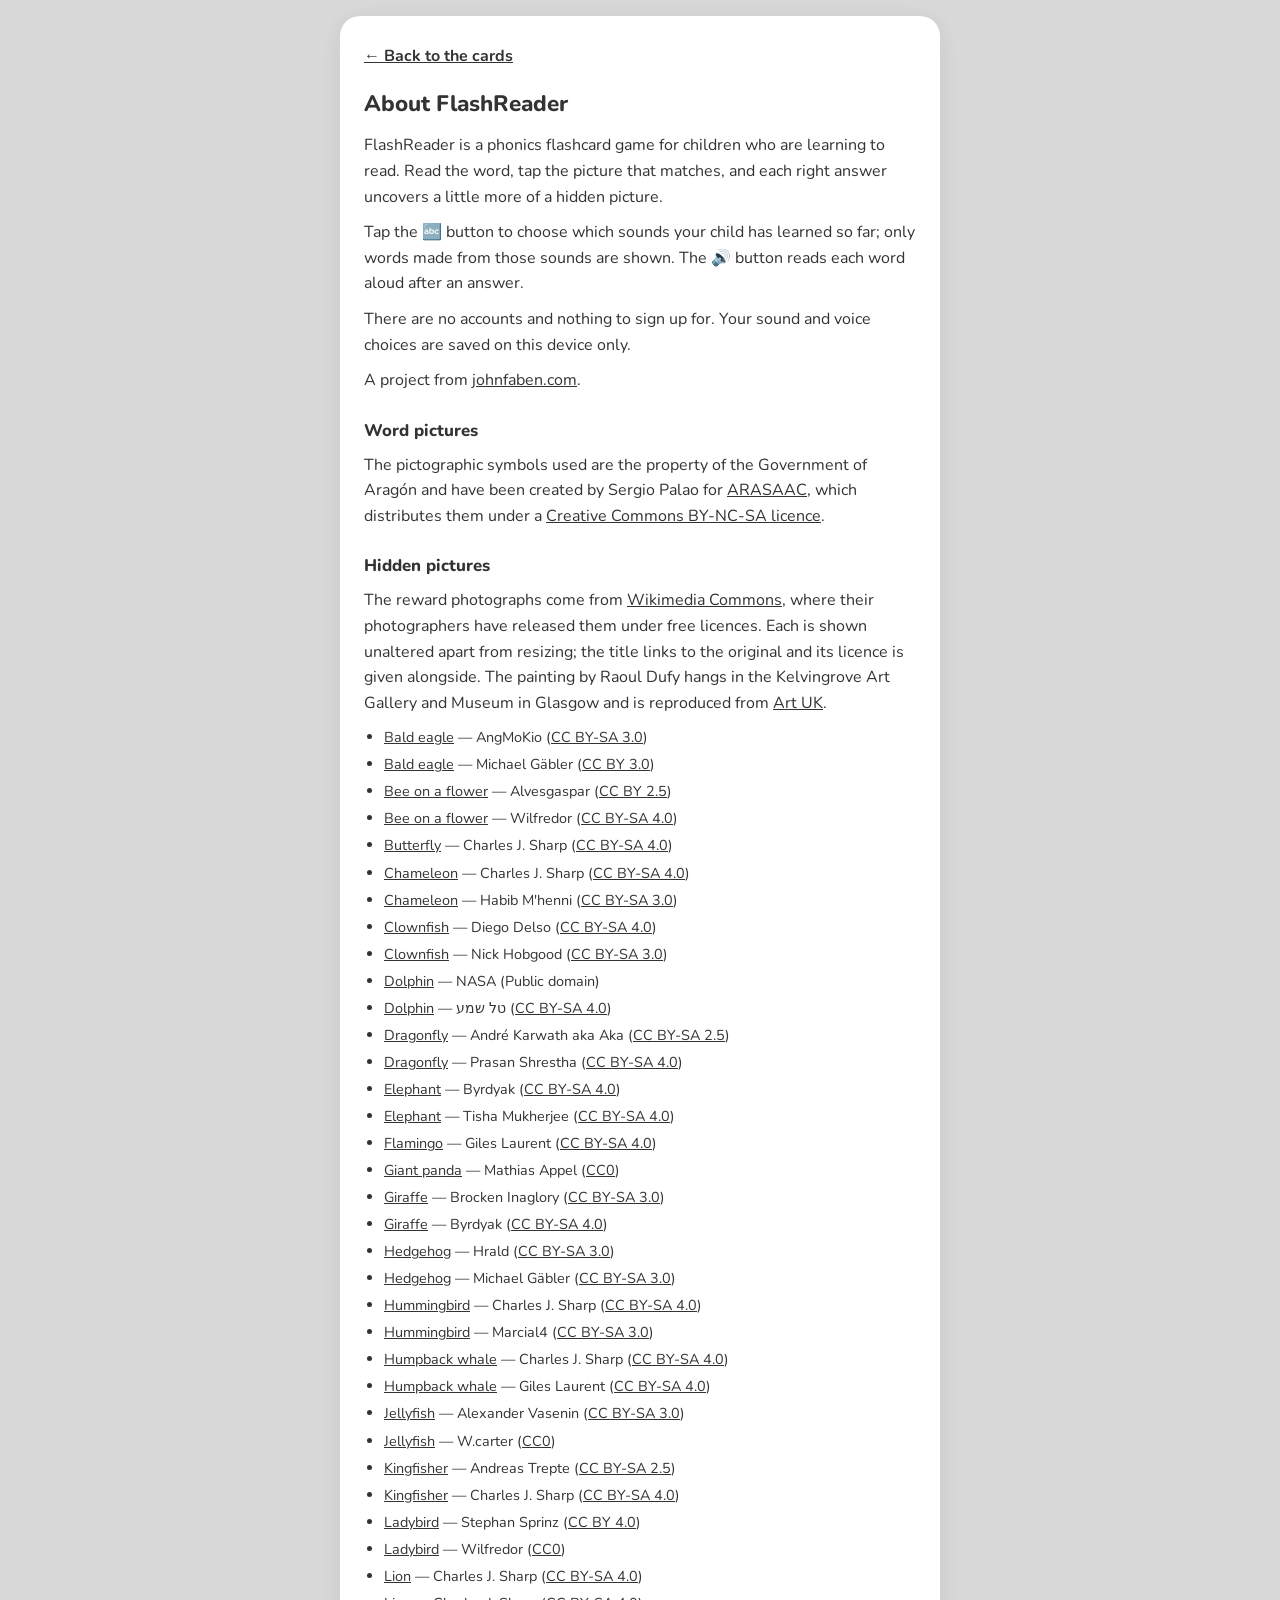
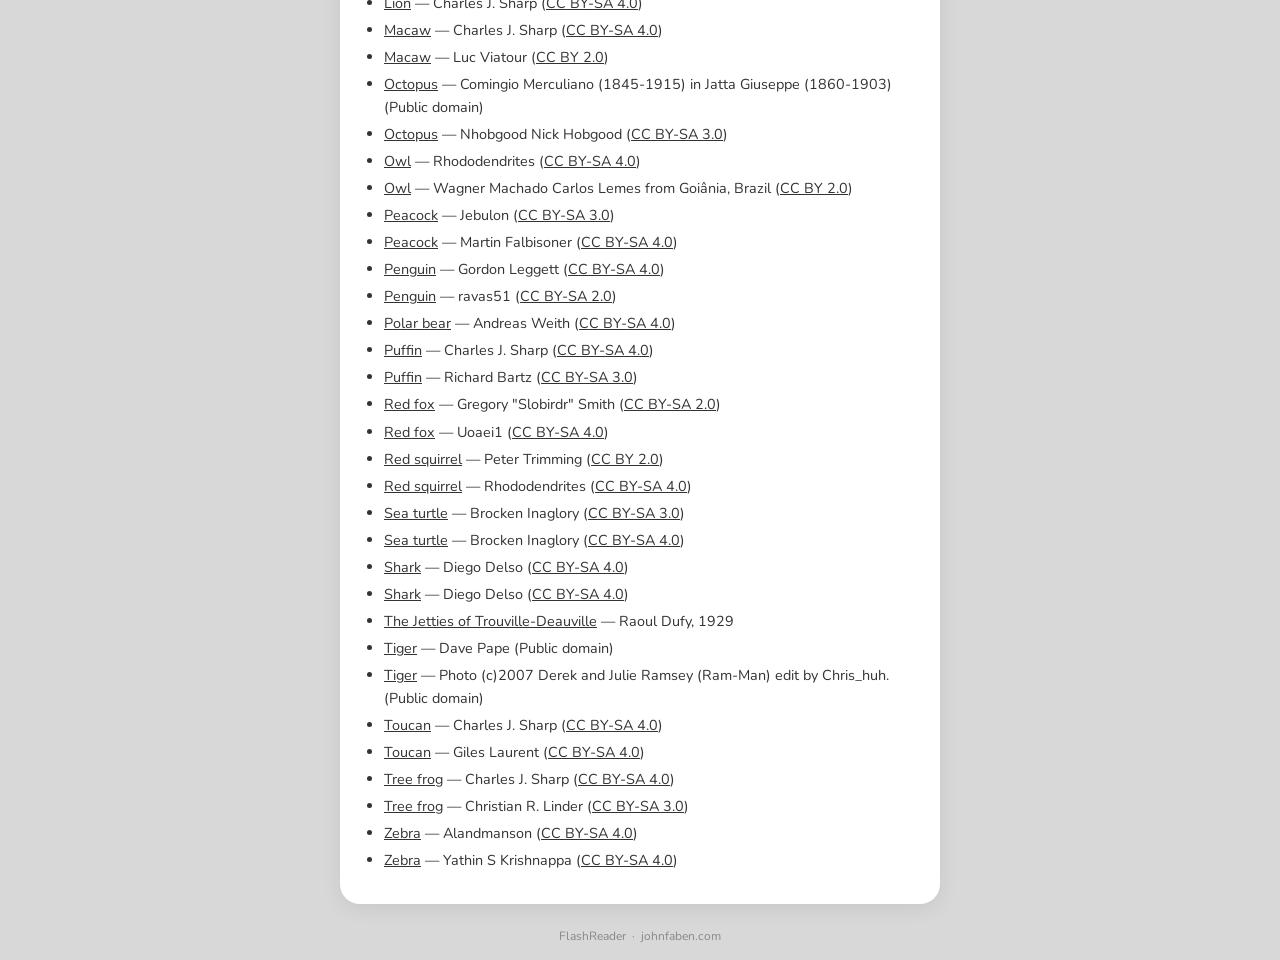
==== about.html @ eee172be "Photo rewards on a 4x4 tile grid, About page, and play improvements - Reward pictures are now photog" ====
<!DOCTYPE html>
<html lang="en">
<head>
  <meta charset="UTF-8">
  <meta name="viewport" content="width=device-width, initial-scale=1.0">
  <title>About — FlashReader</title>
  <link rel="stylesheet" href="style.css">
  <style>
    body { user-select: text; }
    .about {
      width: 100%;
      max-width: 600px;
      background: var(--card-bg);
      border-radius: var(--radius);
      box-shadow: var(--shadow);
      padding: 28px 24px;
      line-height: 1.6;
    }
    .about h1 { font-size: 1.4rem; font-weight: 800; margin-bottom: 12px; }
    .about h2 { font-size: 1.05rem; font-weight: 800; margin: 24px 0 8px; }
    .about p { margin-bottom: 10px; }
    .about a { color: var(--dark); }
    .about ul { padding-left: 20px; font-size: 0.9rem; }
    .about li { margin-bottom: 4px; }
    .back-link { display: inline-block; margin-bottom: 16px; font-weight: 700; }
  </style>
</head>
<body>

  <div class="about">
    <a class="back-link" href="index.html">&larr; Back to the cards</a>

    <h1>About FlashReader</h1>
    <p>FlashReader is a phonics flashcard game for children who are learning to read. Read the word, tap the picture that matches, and each right answer uncovers a little more of a hidden picture.</p>
    <p>Tap the 🔤 button to choose which sounds your child has learned so far; only words made from those sounds are shown. The 🔊 button reads each word aloud after an answer.</p>
    <p>There are no accounts and nothing to sign up for. Your sound and voice choices are saved on this device only.</p>
    <p>A project from <a href="https://johnfaben.com">johnfaben.com</a>.</p>

    <h2>Word pictures</h2>
    <p>The pictographic symbols used are the property of the Government of Aragón and have been created by Sergio Palao for <a href="https://arasaac.org">ARASAAC</a>, which distributes them under a <a href="https://creativecommons.org/licenses/by-nc-sa/4.0/">Creative Commons BY-NC-SA licence</a>.</p>

    <h2>Hidden pictures</h2>
    <p>The reward photographs come from <a href="https://commons.wikimedia.org">Wikimedia Commons</a>, where their photographers have released them under free licences. Each is shown unaltered apart from resizing; the title links to the original and its licence is given alongside. The painting by Raoul Dufy hangs in the Kelvingrove Art Gallery and Museum in Glasgow and is reproduced from <a href="https://artuk.org">Art UK</a>.</p>
    <ul id="art-credits"></ul>
  </div>

  <footer class="site-footer">
    <a href="index.html">FlashReader</a>
    <span aria-hidden="true">&middot;</span>
    <a href="https://johnfaben.com">johnfaben.com</a>
  </footer>

  <script src="mysteryPictures.js"></script>
  <script>
    const list = document.getElementById('art-credits');
    const sorted = [...mysteryPictures].sort((a, b) => a.name.localeCompare(b.name) || a.artist.localeCompare(b.artist));
    for (const pic of sorted) {
      const li = document.createElement('li');
      const link = document.createElement('a');
      link.href = pic.source;
      link.textContent = pic.name;
      li.appendChild(link);
      li.appendChild(document.createTextNode(` — ${pic.artist}${pic.date ? ', ' + pic.date : ''}`));
      if (pic.licence) {
        li.appendChild(document.createTextNode(' ('));
        if (pic.licenceUrl) {
          const lic = document.createElement('a');
          lic.href = pic.licenceUrl; lic.textContent = pic.licence;
          li.appendChild(lic);
        } else li.appendChild(document.createTextNode(pic.licence));
        li.appendChild(document.createTextNode(')'));
      }
      list.appendChild(li);
    }
  </script>
</body>
</html>
---- style.css ----
@import url('https://fonts.googleapis.com/css2?family=Nunito:wght@400;600;700;800&display=swap');

* {
  box-sizing: border-box;
  margin: 0;
  padding: 0;
}

:root {
  --coral: #4a4a4a;
  --coral-dark: #2e2e2e;
  --teal: #666666;
  --teal-dark: #4a4a4a;
  --cream: #d8d8d8;
  --warm-grey: #888888;
  --dark: #333333;
  --card-bg: #FFFFFF;
  --shadow: 0 4px 20px rgba(0,0,0,0.08);
  --radius: 20px;
}

body {
  font-family: 'Nunito', sans-serif;
  background: var(--cream);
  color: var(--dark);
  min-height: 100vh;
  display: flex;
  flex-direction: column;
  align-items: center;
  padding: 16px;
  -webkit-tap-highlight-color: transparent;
  user-select: none;
}

/* ---- Header ---- */
.header {
  width: 100%;
  max-width: 500px;
  display: flex;
  justify-content: space-between;
  align-items: center;
  padding: 8px 0;
  margin-bottom: 12px;
}

.header h1 {
  font-size: 1.4rem;
  font-weight: 800;
  color: var(--coral);
}

.header-buttons {
  display: flex;
  gap: 4px;
}

.settings-btn {
  background: none;
  border: none;
  font-size: 1.6rem;
  cursor: pointer;
  padding: 8px;
  border-radius: 50%;
  transition: background 0.2s;
  line-height: 1;
}

.settings-btn:hover {
  background: rgba(0,0,0,0.05);
}

/* ---- Flashcard ---- */
.card-container {
  width: 100%;
  max-width: 500px;
  margin-bottom: 16px;
}

.flashcard {
  background: var(--card-bg);
  border-radius: var(--radius);
  box-shadow: var(--shadow);
  padding: 40px 32px;
  text-align: center;
  min-height: 140px;
  display: flex;
  flex-direction: column;
  align-items: center;
  justify-content: center;
}

.flashcard-word {
  font-size: 7rem;
  font-weight: 800;
  letter-spacing: 0.04em;
  line-height: 1.2;
  white-space: nowrap;
  max-width: 100%;
}

/* ---- Emoji choices ---- */
.emoji-choices {
  width: 100%;
  max-width: 500px;
  display: flex;
  gap: 12px;
  margin-bottom: 16px;
  justify-content: center;
}

.emoji-btn {
  flex: 1;
  max-width: 150px;
  aspect-ratio: 1;
  font-size: 3.5rem;
  background: var(--card-bg);
  border: 3px solid #cccccc;
  border-radius: var(--radius);
  cursor: pointer;
  display: flex;
  align-items: center;
  justify-content: center;
  transition: transform 0.12s ease, border-color 0.12s ease;
  box-shadow: 0 2px 8px rgba(0,0,0,0.05);
  position: relative;
  padding: 8px;
  overflow: hidden;
}

.emoji-btn img {
  display: block;
  width: 100%;
  height: 100%;
  object-fit: contain;
  pointer-events: none;
}

.emoji-btn:active {
  transform: scale(0.94);
}

.emoji-btn.correct {
  border-color: var(--teal);
  background: #ebebeb;
  animation: popCorrect 0.4s ease;
}

.emoji-btn.wrong {
  border-color: var(--coral);
  opacity: 0.4;
}

.emoji-btn.reveal {
  border-color: var(--teal);
  background: #ebebeb;
}

.emoji-btn.disabled {
  pointer-events: none;
}

.emoji-tick {
  position: absolute;
  inset: 0;
  display: flex;
  align-items: center;
  justify-content: center;
  font-size: 3rem;
  color: var(--teal);
  background: rgba(255,255,255,0.6);
  border-radius: var(--radius);
  animation: tickPop 0.5s ease;
  pointer-events: none;
}

/* The tick is drawn (not a text character) so it matches the size and weight of the cross */
.emoji-tick:not(.emoji-cross) {
  font-size: 0;
}

.emoji-tick:not(.emoji-cross)::before {
  content: '';
  width: 78%;
  aspect-ratio: 1;
  background: var(--teal-dark);
  -webkit-mask: url("data:image/svg+xml,%3Csvg xmlns='http://www.w3.org/2000/svg' viewBox='0 0 100 100'%3E%3Cpath d='M12 55 L38 82 L88 20' fill='none' stroke='black' stroke-width='11.5' stroke-linecap='round' stroke-linejoin='round'/%3E%3C/svg%3E") center / contain no-repeat;
  mask: url("data:image/svg+xml,%3Csvg xmlns='http://www.w3.org/2000/svg' viewBox='0 0 100 100'%3E%3Cpath d='M12 55 L38 82 L88 20' fill='none' stroke='black' stroke-width='11.5' stroke-linecap='round' stroke-linejoin='round'/%3E%3C/svg%3E") center / contain no-repeat;
}

/* The wrong picture that was tapped: faded like the other wrong one, under a large solid cross */
.emoji-btn.wrong.chosen {
  opacity: 1;
  background: color-mix(in srgb, var(--card-bg) 40%, transparent);
  border-color: color-mix(in srgb, var(--coral) 40%, transparent);
}

.emoji-btn.wrong.chosen img {
  opacity: 0.4;
}

.emoji-cross {
  background: none;
  font-size: 0;
}

.emoji-cross::before,
.emoji-cross::after {
  content: '';
  position: absolute;
  width: 78%;
  height: 9%;
  border-radius: 999px;
  background: var(--coral-dark);
  transform: rotate(45deg);
}

.emoji-cross::after {
  transform: rotate(-45deg);
}

@keyframes popCorrect {
  0% { transform: scale(1); }
  40% { transform: scale(1.12); }
  100% { transform: scale(1); }
}

/* ---- Feedback (tick / cross) ---- */
.feedback {
  width: 100%;
  max-width: 500px;
  text-align: center;
  min-height: 60px;
  display: flex;
  align-items: center;
  justify-content: center;
  margin-bottom: 8px;
}

.feedback-tick {
  font-size: 3rem;
  color: var(--teal);
  animation: tickPop 0.5s ease;
}

.feedback-try-again {
  font-size: 1.1rem;
  color: var(--coral);
  font-weight: 700;
  animation: fadeInUp 0.3s ease;
}

@keyframes tickPop {
  0% { transform: scale(0); opacity: 0; }
  50% { transform: scale(1.3); }
  100% { transform: scale(1); opacity: 1; }
}

@keyframes fadeInUp {
  from { opacity: 0; transform: translateY(12px); }
  to { opacity: 1; transform: translateY(0); }
}

/* ---- Button row ---- */
.btn-row {
  width: 100%;
  max-width: 500px;
  display: flex;
  gap: 10px;
  margin-bottom: 12px;
}

.next-btn {
  flex: 1;
  padding: 16px;
  font-size: 1.2rem;
  font-weight: 700;
  font-family: 'Nunito', sans-serif;
  background: var(--coral);
  color: white;
  border: none;
  border-radius: var(--radius);
  cursor: pointer;
  transition: background 0.2s, transform 0.1s;
}

.next-btn:hover {
  background: var(--coral-dark);
}

.next-btn:active {
  transform: scale(0.97);
}

/* ---- Session counter ---- */
.session-counter {
  font-size: 0.85rem;
  color: var(--warm-grey);
  font-weight: 600;
  margin-bottom: 12px;
  min-height: 1.2em;
}

/* ---- Progress bar ---- */
.progress-section {
  width: 100%;
  max-width: 500px;
  margin-bottom: 12px;
}

.progress-label {
  font-size: 0.8rem;
  color: var(--warm-grey);
  margin-bottom: 5px;
  font-weight: 600;
}

.progress-bar-track {
  width: 100%;
  height: 8px;
  background: #cccccc;
  border-radius: 4px;
  overflow: hidden;
}

.progress-bar-fill {
  height: 100%;
  background: var(--teal);
  border-radius: 4px;
  transition: width 0.4s ease;
}

/* ---- Mystery Picture ---- */
.mystery-section {
  width: 100%;
  max-width: 500px;
  margin-bottom: 16px;
}

.mystery-wrapper {
  position: relative;
  width: 100%;
  aspect-ratio: 1;
  border-radius: 16px;
  overflow: hidden;
  box-shadow: var(--shadow);
}

#mystery-img {
  display: block;
  width: 100%;
  height: 100%;
  object-fit: cover;
}

.mystery-overlay {
  position: absolute;
  inset: 0;
  display: grid;
  grid-template-columns: repeat(4, 1fr);
  grid-template-rows: repeat(4, 1fr);
}

.overlay-cell {
  background: #cccccc;
  transition: background 0.5s ease, opacity 0.5s ease;
  border: 1px solid #bbbbbb;
}

.overlay-cell.revealed {
  background: transparent;
  border-color: transparent;
  animation: cellReveal 0.5s ease forwards;
}

@keyframes cellReveal {
  0% { opacity: 1; }
  50% { opacity: 0.5; background: rgba(255,255,255,0.4); }
  100% { opacity: 0; }
}

/* ---- Empty state ---- */
.empty-state {
  text-align: center;
  padding: 40px 20px;
}

.empty-state p {
  font-size: 1.1rem;
  color: var(--warm-grey);
  margin-bottom: 12px;
}

/* ---- Celebration overlay ---- */
.celebration {
  position: fixed;
  inset: 0;
  background: rgba(0,0,0,0.5);
  display: flex;
  flex-direction: column;
  align-items: center;
  justify-content: center;
  z-index: 100;
  animation: fadeIn 0.3s ease;
  padding: 20px;
}

.celebration-content {
  background: var(--card-bg);
  border-radius: var(--radius);
  padding: 32px;
  text-align: center;
  max-width: 360px;
  width: 100%;
  animation: bounceIn 0.5s ease;
}

.celebration-picture {
  display: block;
  max-width: 100%;
  max-height: 50vh;
  margin: 0 auto 16px;
  border-radius: 12px;
}

.celebration h2 {
  font-size: 1.5rem;
  color: var(--coral);
  margin-bottom: 8px;
}

.celebration p {
  color: var(--warm-grey);
  margin-bottom: 20px;
}

.celebration p.celebration-title {
  color: var(--dark);
  font-weight: 700;
  margin-bottom: 2px;
}

.celebration button {
  padding: 12px 32px;
  font-size: 1.1rem;
  font-weight: 700;
  font-family: 'Nunito', sans-serif;
  background: var(--teal);
  color: white;
  border: none;
  border-radius: var(--radius);
  cursor: pointer;
}

@keyframes fadeIn {
  from { opacity: 0; }
  to { opacity: 1; }
}

@keyframes bounceIn {
  0% { transform: scale(0.7); opacity: 0; }
  60% { transform: scale(1.05); }
  100% { transform: scale(1); opacity: 1; }
}

/* ---- Settings Panel ---- */
.settings-overlay {
  position: fixed;
  inset: 0;
  background: rgba(0,0,0,0.4);
  z-index: 50;
  animation: fadeIn 0.2s ease;
}

.settings-panel {
  position: fixed;
  bottom: 0;
  left: 0;
  right: 0;
  max-height: 85vh;
  background: var(--card-bg);
  border-radius: 24px 24px 0 0;
  padding: 24px 20px;
  z-index: 51;
  overflow-y: auto;
  animation: slideUp 0.3s ease;
}

@keyframes slideUp {
  from { transform: translateY(100%); }
  to { transform: translateY(0); }
}

.settings-header {
  display: flex;
  justify-content: space-between;
  align-items: center;
  margin-bottom: 8px;
}

.settings-header h2 {
  font-size: 1.2rem;
  font-weight: 800;
}

.close-btn {
  background: none;
  border: none;
  font-size: 1.5rem;
  cursor: pointer;
  padding: 8px;
  line-height: 1;
  color: var(--warm-grey);
}

.word-count {
  font-size: 0.95rem;
  color: var(--teal);
  font-weight: 700;
  margin-bottom: 20px;
}

.sound-group {
  margin-bottom: 20px;
}

.sound-group-header {
  display: flex;
  align-items: center;
  gap: 8px;
  margin-bottom: 10px;
  cursor: pointer;
  padding: 4px 0;
}

.sound-group-header h3 {
  font-size: 0.95rem;
  font-weight: 700;
  color: var(--dark);
}

.group-toggle {
  font-size: 0.75rem;
  color: var(--teal);
  font-weight: 700;
  background: none;
  border: 1px solid var(--teal);
  border-radius: 8px;
  padding: 2px 8px;
  cursor: pointer;
  margin-left: auto;
}

.sound-chips {
  display: flex;
  flex-wrap: wrap;
  gap: 8px;
}

.sound-chip {
  padding: 8px 14px;
  border-radius: 12px;
  font-size: 0.95rem;
  font-weight: 700;
  font-family: 'Nunito', sans-serif;
  cursor: pointer;
  transition: all 0.15s ease;
  border: 2px solid #cccccc;
  background: transparent;
  color: var(--warm-grey);
  min-width: 44px;
  min-height: 44px;
  display: flex;
  align-items: center;
  justify-content: center;
}

.sound-chip .chip-hint {
  margin-left: 5px;
  font-size: 0.7rem;
  font-weight: 600;
  opacity: 0.75;
}

.sound-chip.active {
  background: var(--teal);
  border-color: var(--teal);
  color: white;
}

.sound-chip:active {
  transform: scale(0.93);
}

/* ---- Layout ---- */
.main-layout {
  width: 100%;
  max-width: 500px;
  display: flex;
  flex-direction: column;
  align-items: center;
}

.quiz-column {
  width: 100%;
  display: flex;
  flex-direction: column;
  align-items: center;
}

.picture-column {
  width: 100%;
}

/* ---- Footer ---- */
.site-footer {
  margin-top: auto;
  padding-top: 24px;
  font-size: 0.75rem;
  color: var(--warm-grey);
  display: flex;
  gap: 6px;
}

.site-footer a {
  color: inherit;
  text-decoration: none;
}

.site-footer a:hover {
  text-decoration: underline;
}

/* ---- Responsive ---- */
@media (max-width: 400px) {
  .flashcard-word {
    font-size: 5.6rem;
  }
  .flashcard {
    padding: 32px 24px;
    min-height: 120px;
  }
  .emoji-btn {
    font-size: 2.8rem;
  }
}

@media (min-width: 768px) {
  .header {
    max-width: 900px;
  }

  .main-layout {
    max-width: 900px;
    flex-direction: row;
    align-items: flex-start;
    gap: 40px;
  }

  .quiz-column {
    flex: 1;
    min-width: 0;
  }

  .card-container,
  .emoji-choices,
  .feedback,
  .btn-row,
  .progress-section,
  .mystery-section {
    max-width: none;
  }

  .picture-column {
    width: 320px;
    flex-shrink: 0;
    position: sticky;
    top: 16px;
  }

  .flashcard-word {
    font-size: 9rem;
  }
  .emoji-btn {
    font-size: 4.5rem;
  }
}
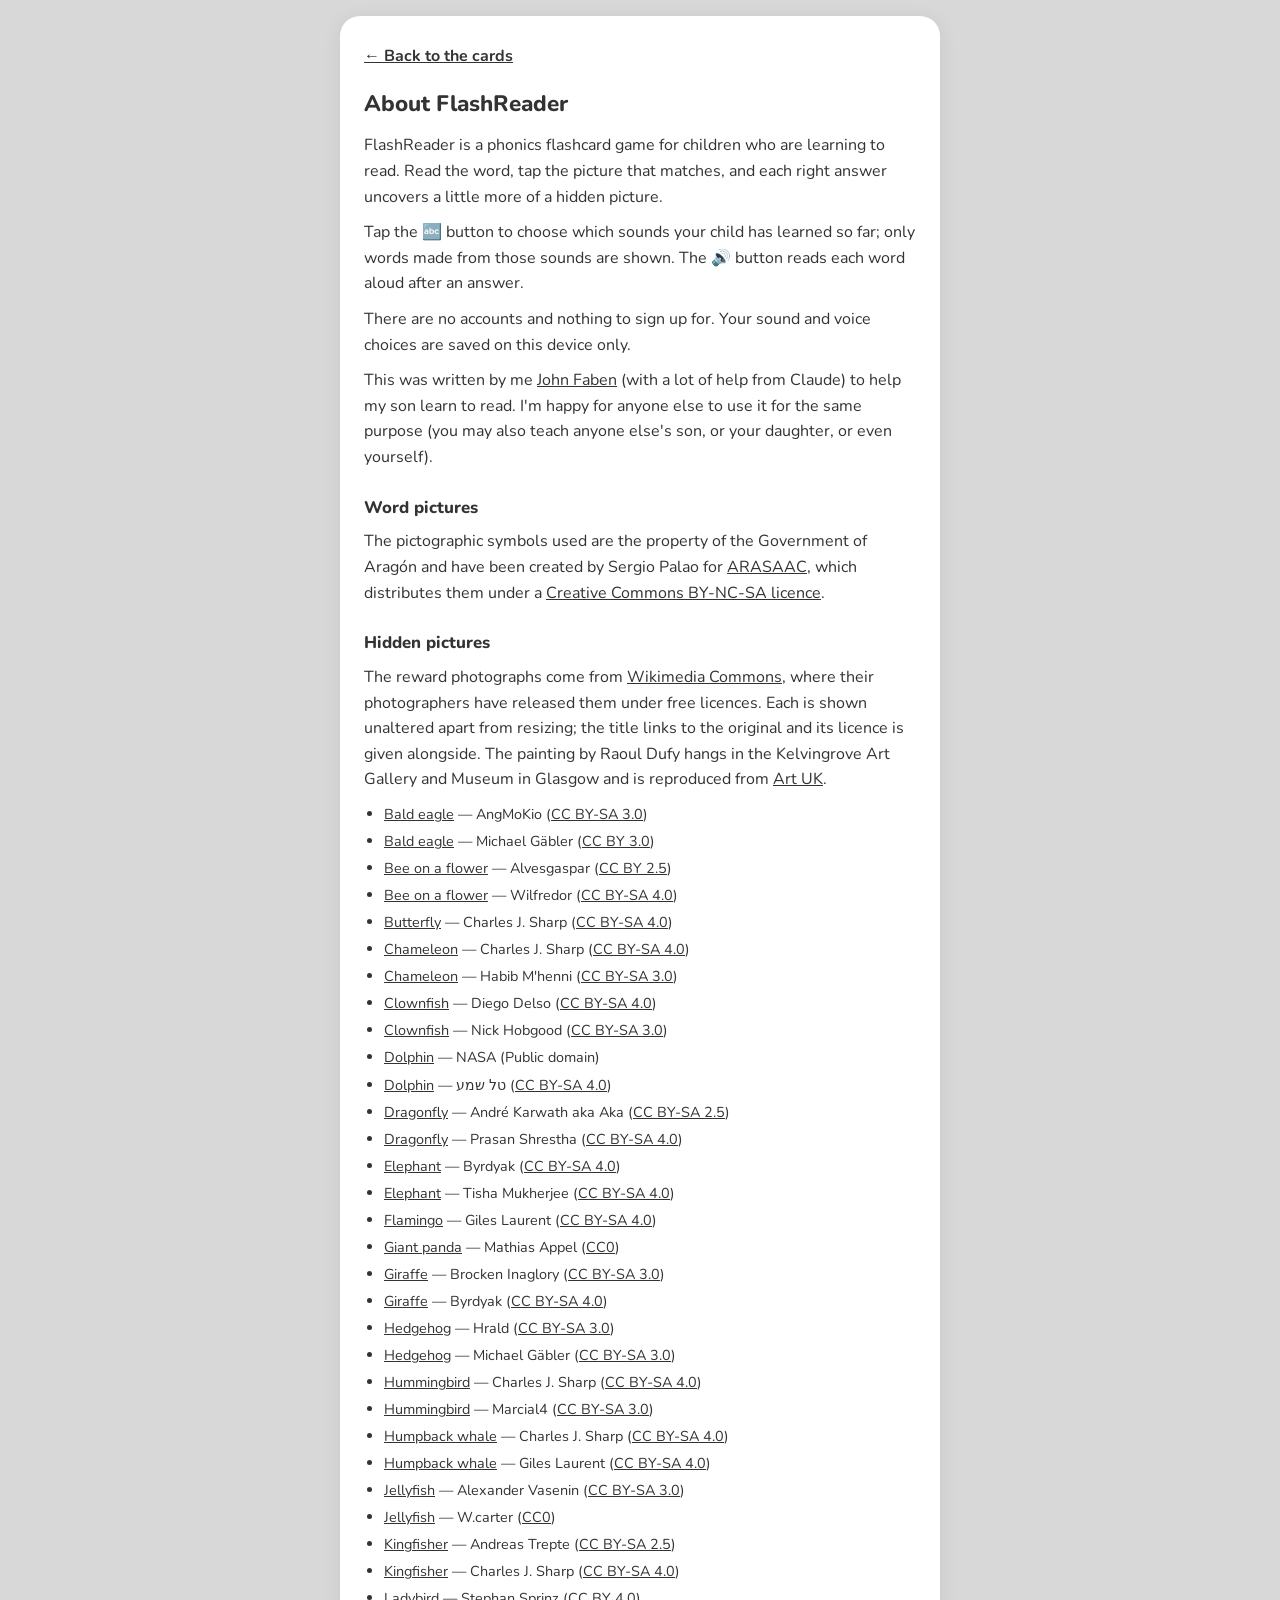
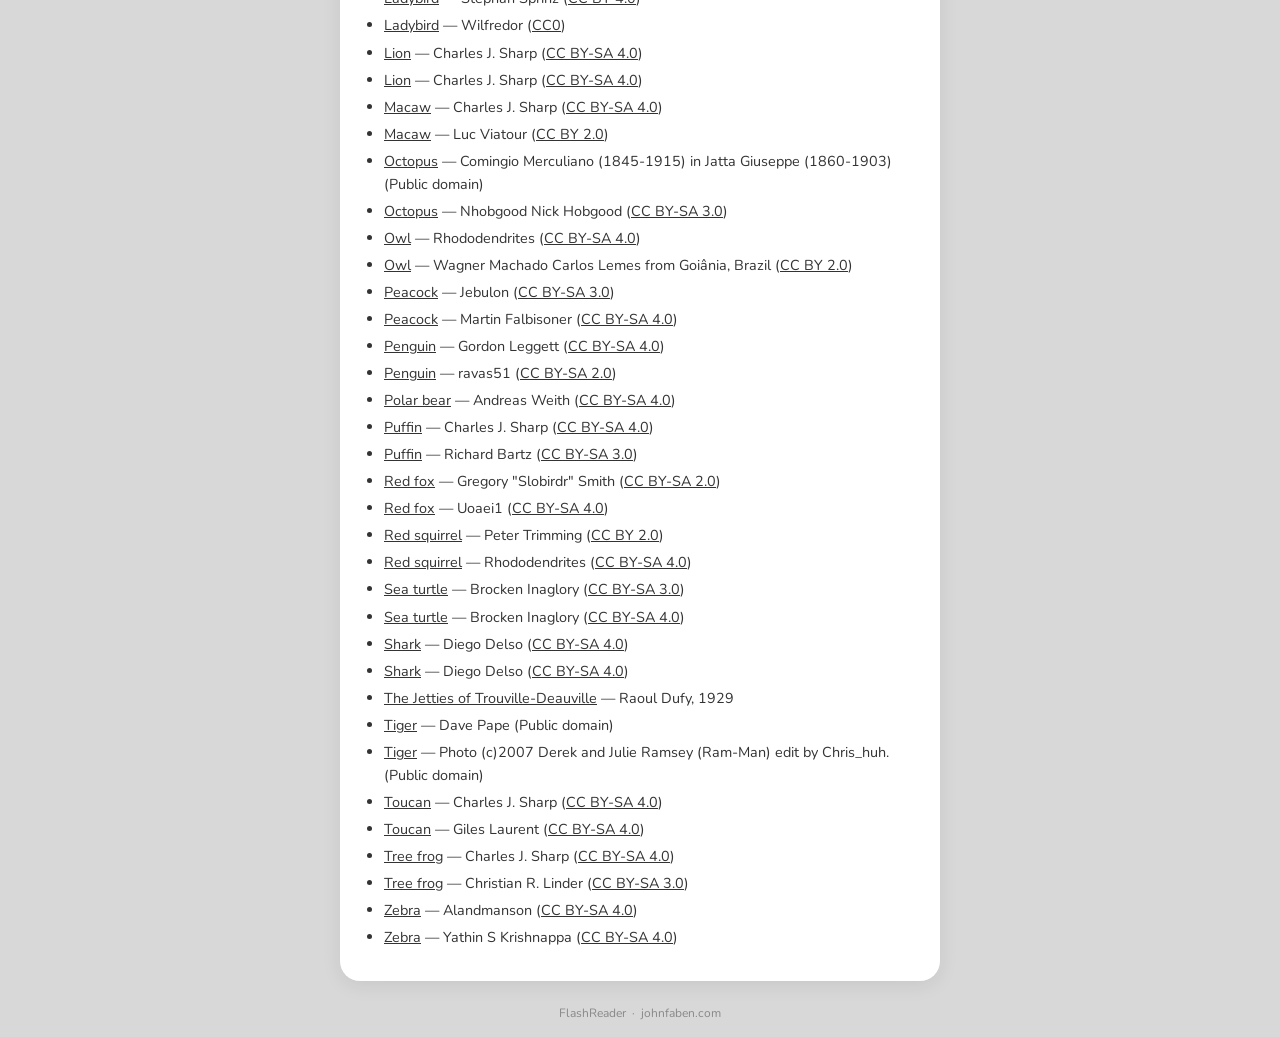
==== commit ba9120ae: "Reword the About page credit Co-Authored-By: Claude Fable 5.2 <noreply@anthropic.com>" ====
--- a/about.html
+++ b/about.html
@@ -34,7 +34,7 @@
     <p>FlashReader is a phonics flashcard game for children who are learning to read. Read the word, tap the picture that matches, and each right answer uncovers a little more of a hidden picture.</p>
     <p>Tap the 🔤 button to choose which sounds your child has learned so far; only words made from those sounds are shown. The 🔊 button reads each word aloud after an answer.</p>
     <p>There are no accounts and nothing to sign up for. Your sound and voice choices are saved on this device only.</p>
-    <p>A project from <a href="https://johnfaben.com">johnfaben.com</a>.</p>
+    <p>This was written by me <a href="https://johnfaben.com">John Faben</a> (with a lot of help from Claude) to help my son learn to read. I'm happy for anyone else to use it for the same purpose (you may also teach anyone else's son, or your daughter, or even yourself).</p>
 
     <h2>Word pictures</h2>
     <p>The pictographic symbols used are the property of the Government of Aragón and have been created by Sergio Palao for <a href="https://arasaac.org">ARASAAC</a>, which distributes them under a <a href="https://creativecommons.org/licenses/by-nc-sa/4.0/">Creative Commons BY-NC-SA licence</a>.</p>
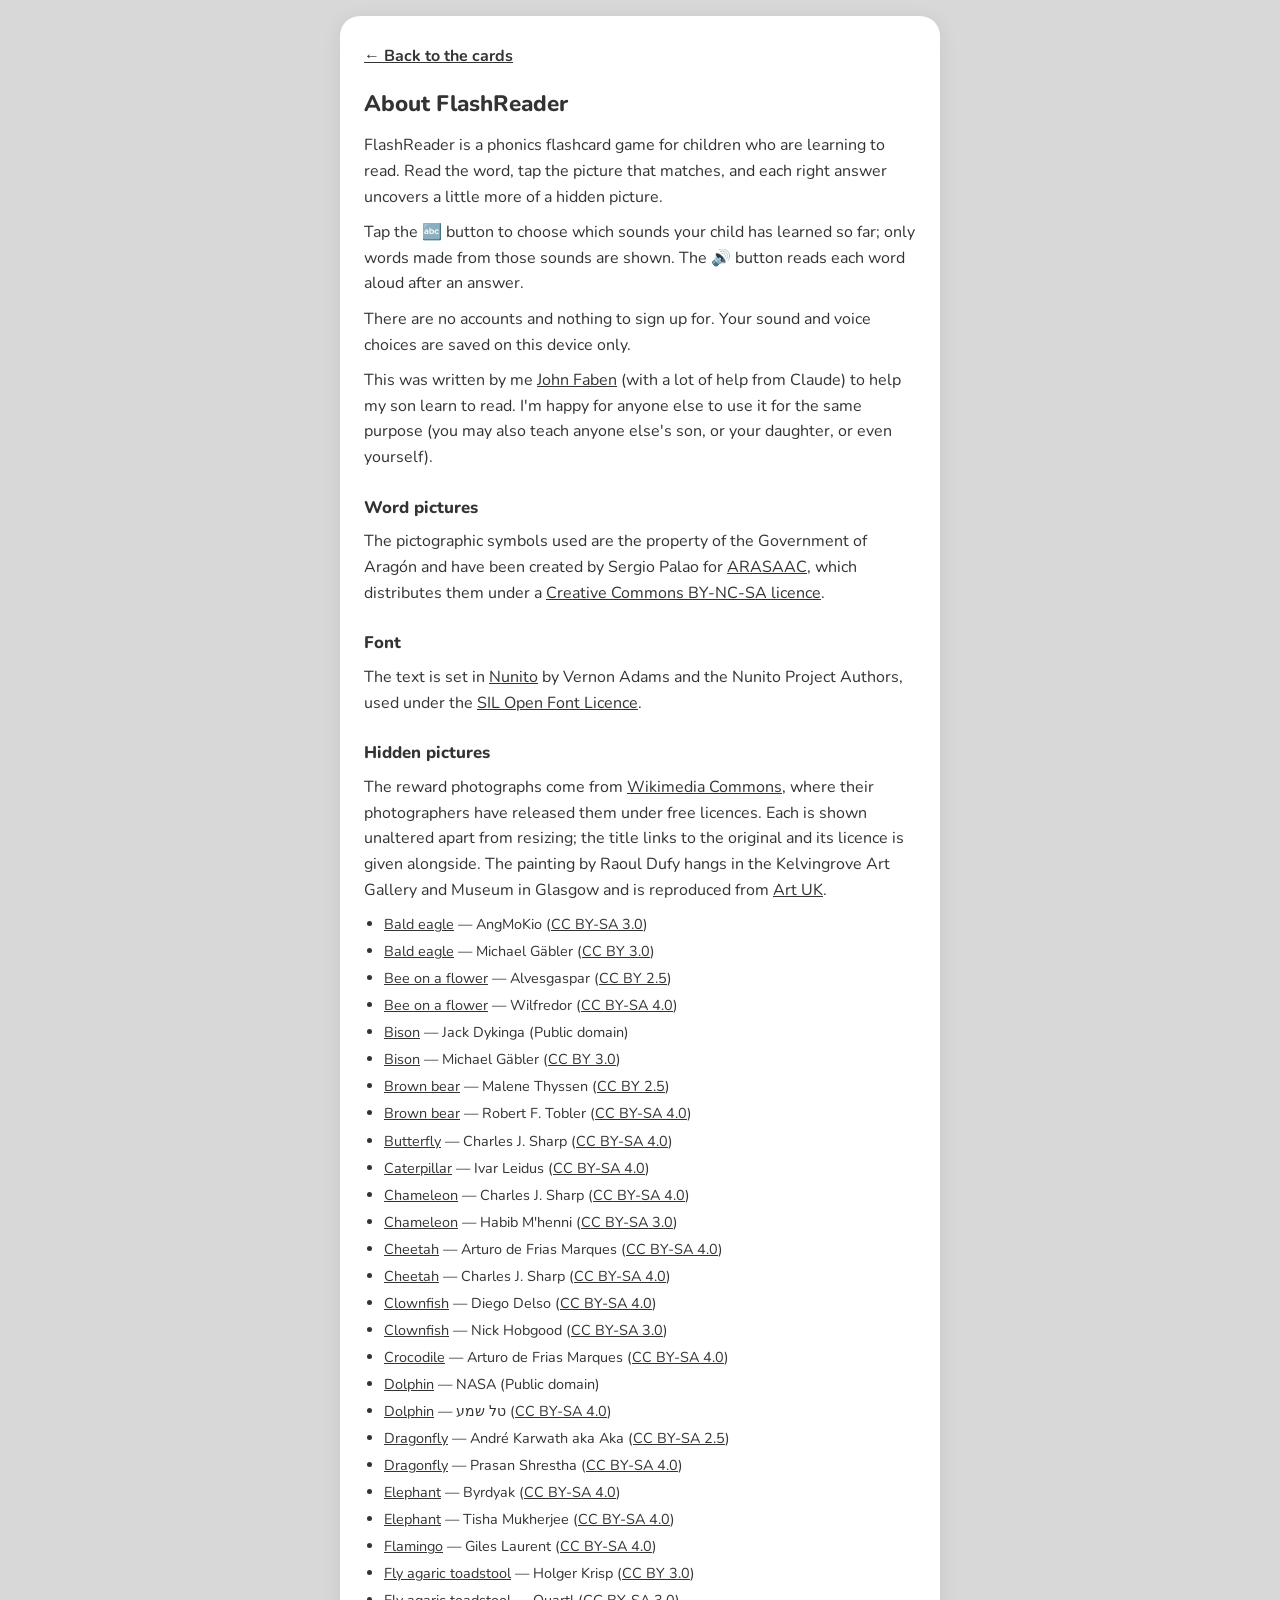
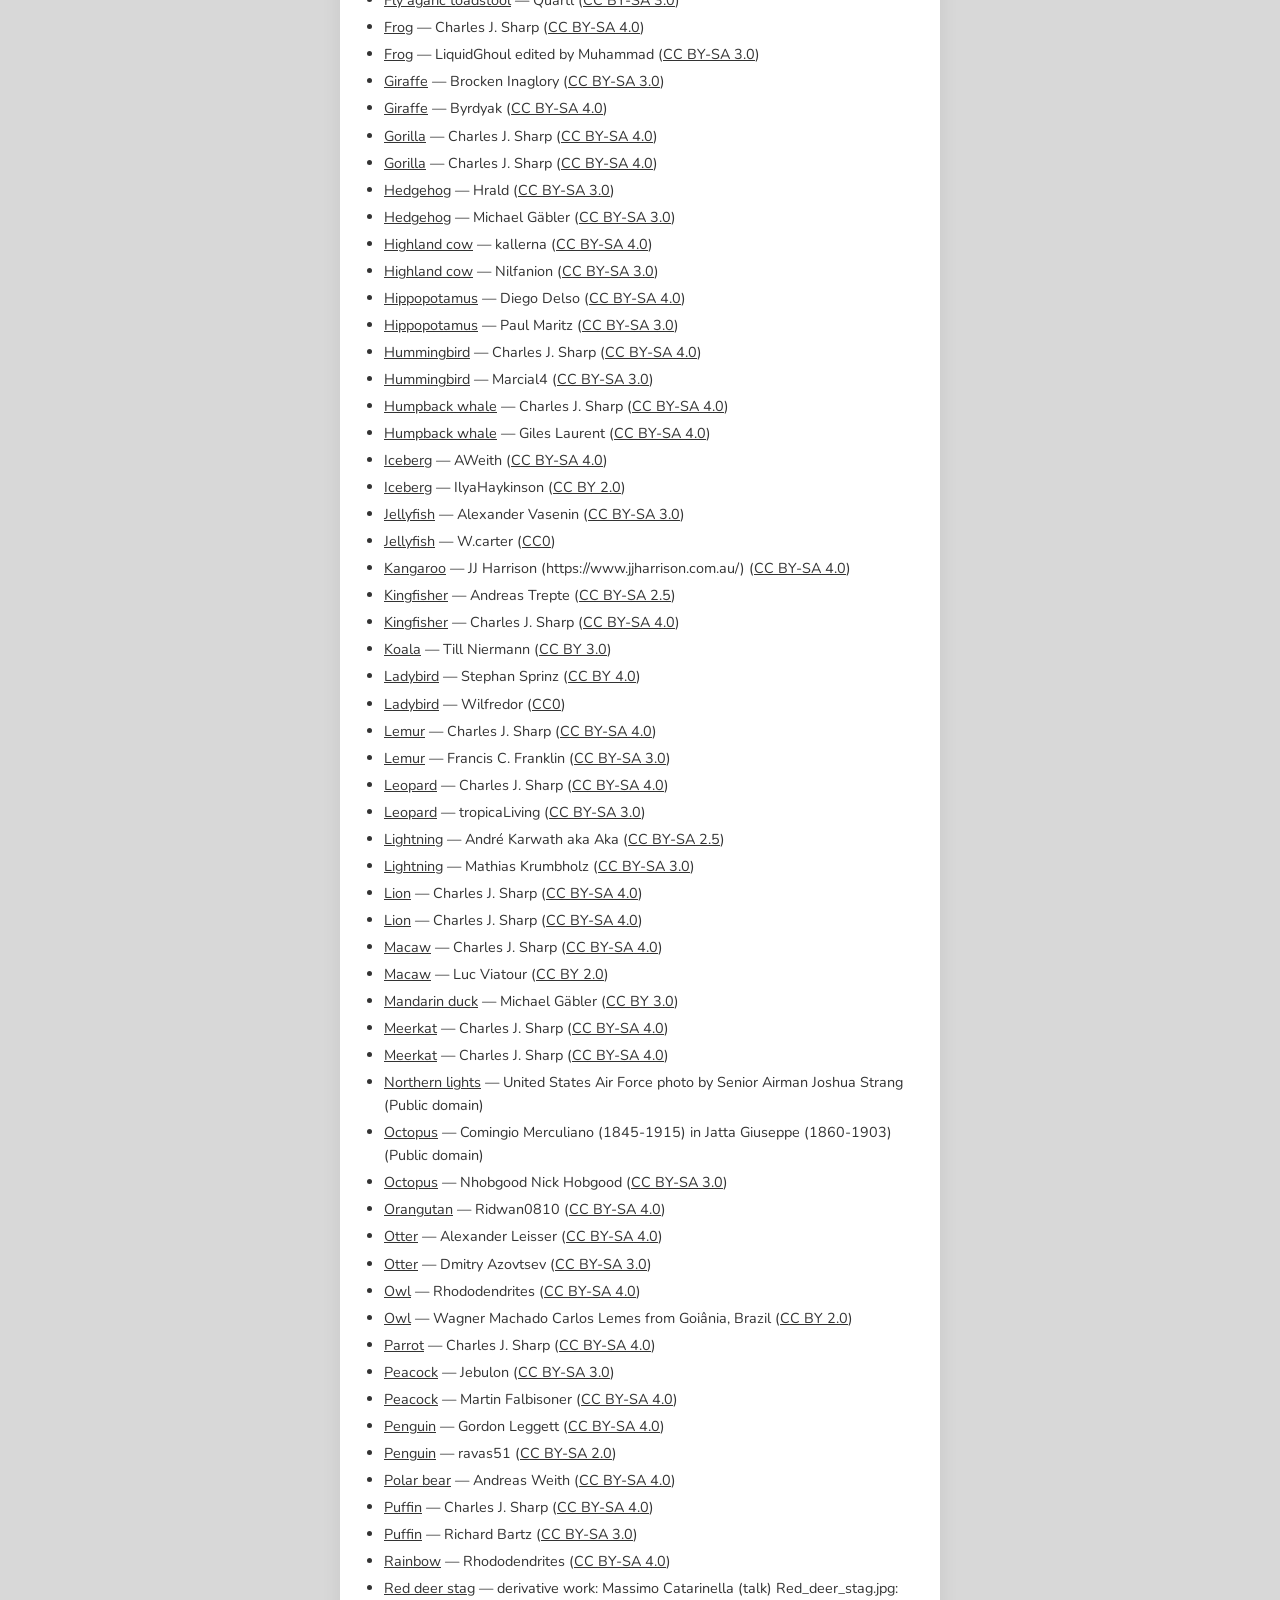
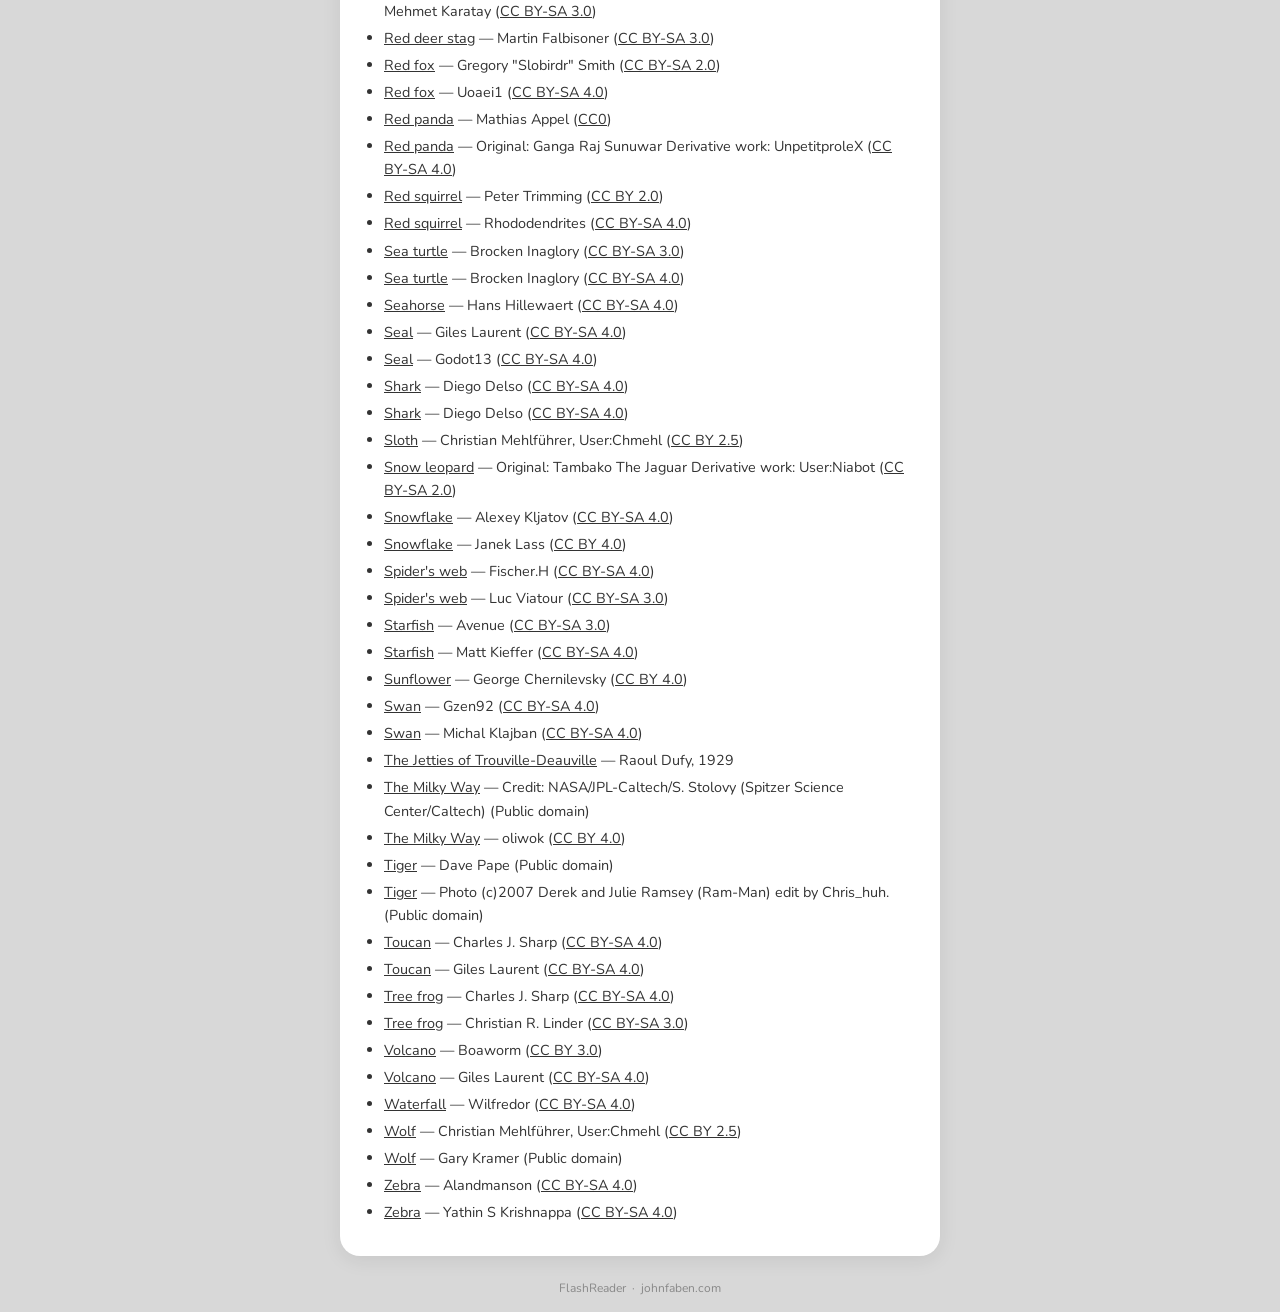
==== commit fa404f8a: "Serve the Nunito font from the site instead of Google Fonts Co-Authored-By: Claude Opus 5.5 <noreply" ====
--- a/about.html
+++ b/about.html
@@ -39,6 +39,9 @@
     <h2>Word pictures</h2>
     <p>The pictographic symbols used are the property of the Government of Aragón and have been created by Sergio Palao for <a href="https://arasaac.org">ARASAAC</a>, which distributes them under a <a href="https://creativecommons.org/licenses/by-nc-sa/4.0/">Creative Commons BY-NC-SA licence</a>.</p>
 
+    <h2>Font</h2>
+    <p>The text is set in <a href="https://github.com/googlefonts/nunito">Nunito</a> by Vernon Adams and the Nunito Project Authors, used under the <a href="fonts/OFL.txt">SIL Open Font Licence</a>.</p>
+
     <h2>Hidden pictures</h2>
     <p>The reward photographs come from <a href="https://commons.wikimedia.org">Wikimedia Commons</a>, where their photographers have released them under free licences. Each is shown unaltered apart from resizing; the title links to the original and its licence is given alongside. The painting by Raoul Dufy hangs in the Kelvingrove Art Gallery and Museum in Glasgow and is reproduced from <a href="https://artuk.org">Art UK</a>.</p>
     <ul id="art-credits"></ul>
--- a/style.css
+++ b/style.css
@@ -1,4 +1,21 @@
-@import url('https://fonts.googleapis.com/css2?family=Nunito:wght@400;600;700;800&display=swap');
+/* Nunito (SIL Open Font Licence, see fonts/OFL.txt), served from this site so no request goes to Google.
+   One variable-weight file per character set covers weights 400 to 800. */
+@font-face {
+  font-family: 'Nunito';
+  font-style: normal;
+  font-weight: 200 1000;
+  font-display: swap;
+  src: url('fonts/nunito-latin-ext.woff2') format('woff2');
+  unicode-range: U+0100-02BA, U+02BD-02C5, U+02C7-02CC, U+02CE-02D7, U+02DD-02FF, U+0304, U+0308, U+0329, U+1D00-1DBF, U+1E00-1E9F, U+1EF2-1EFF, U+2020, U+20A0-20AB, U+20AD-20C4, U+2113, U+2C60-2C7F, U+A720-A7FF;
+}
+@font-face {
+  font-family: 'Nunito';
+  font-style: normal;
+  font-weight: 200 1000;
+  font-display: swap;
+  src: url('fonts/nunito-latin.woff2') format('woff2');
+  unicode-range: U+0000-00FF, U+0131, U+0152-0153, U+02BB-02BC, U+02C6, U+02DA, U+02DC, U+0304, U+0308, U+0329, U+2000-206F, U+20AC, U+2122, U+2191, U+2193, U+2212, U+2215, U+FEFF, U+FFFD;
+}
 
 * {
   box-sizing: border-box;
